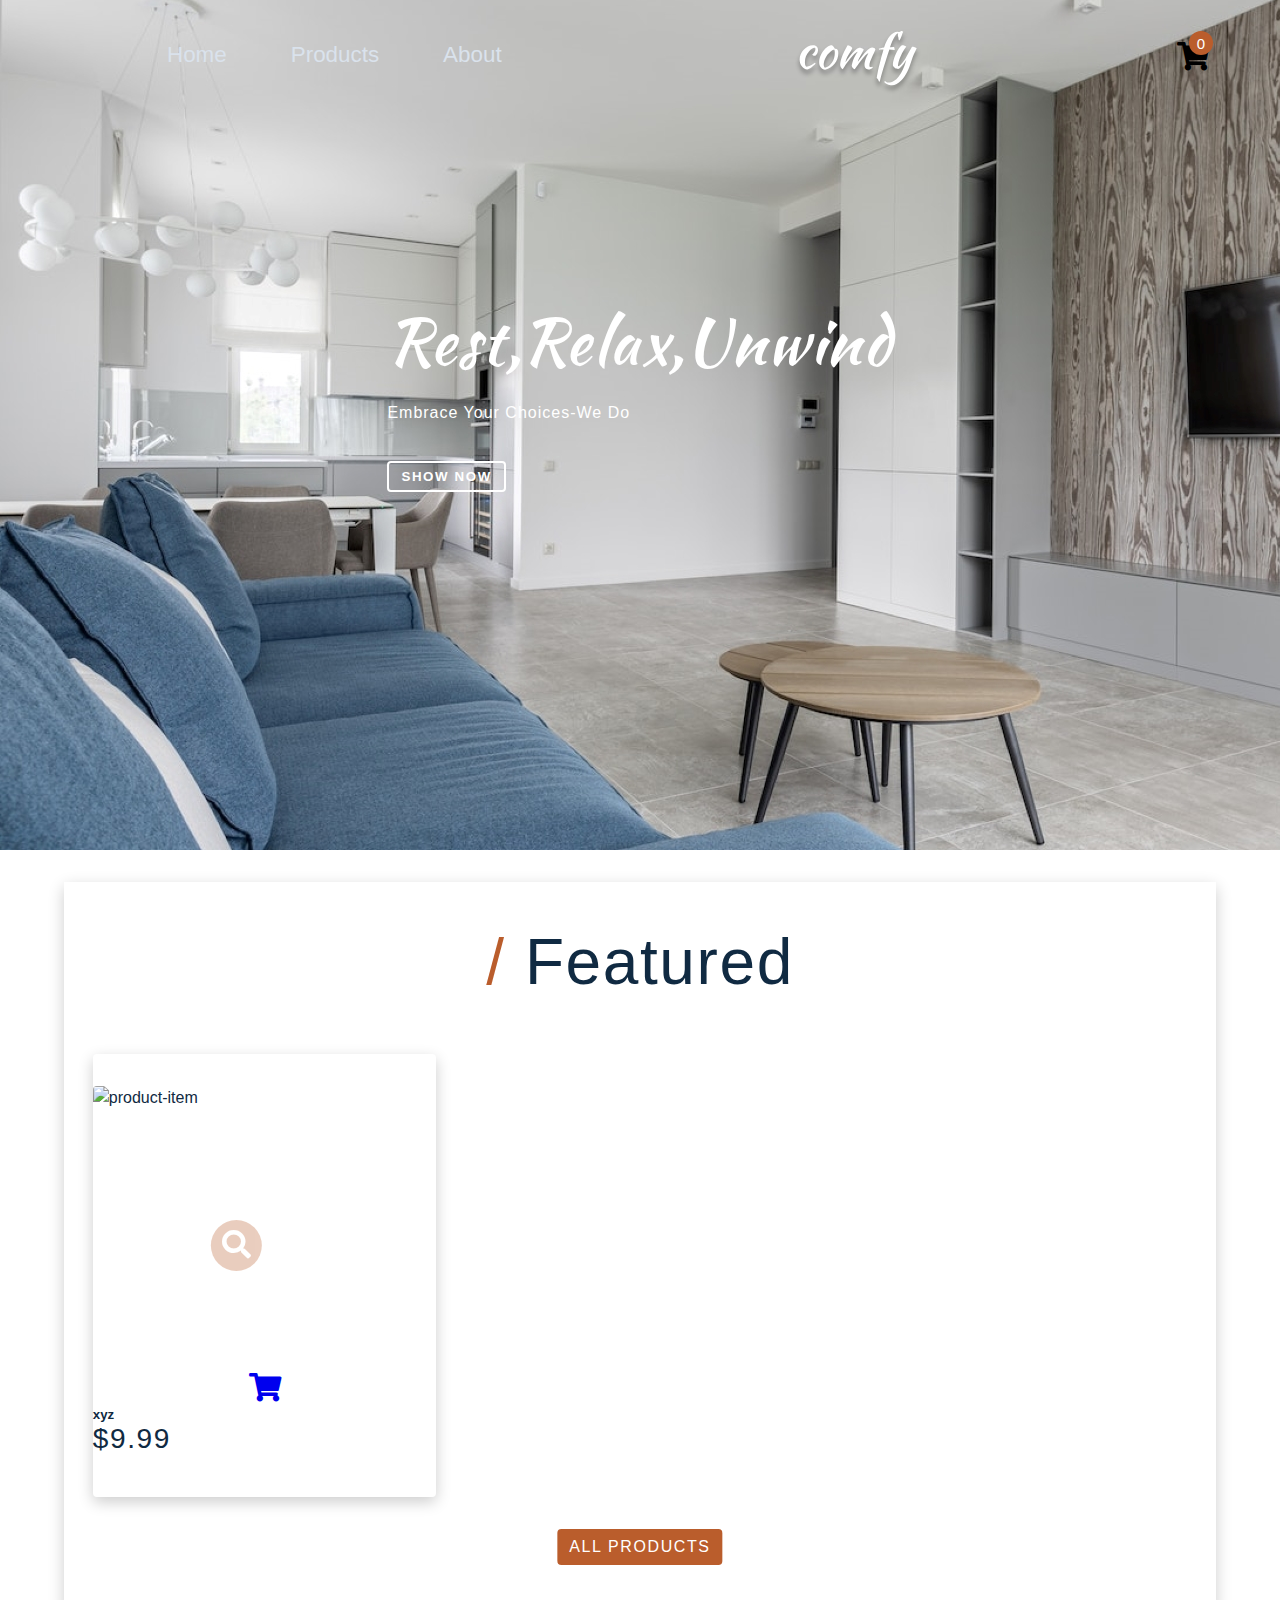
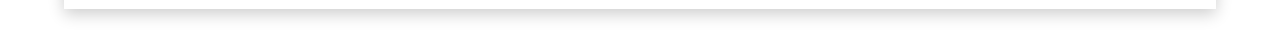
==== starter/index.html @ ae688090 "whole new repository" ====
<!DOCTYPE html>
<html lang="en">

<head>
  <meta charset="UTF-8" />
  <meta name="viewport" content="width=device-width, initial-scale=1.0" />
  <!-- font-awesome -->
  <link rel="stylesheet" href="https://cdnjs.cloudflare.com/ajax/libs/font-awesome/5.14.0/css/all.min.css" />

  <!-- styles css -->
  <link rel="stylesheet" href="styles.css" />
  <title>Home | Comfy</title>
</head>

<body>
  <!-- -------- navbar------------ -->
  <div class="navbar">
    <div class="nav-center">
      <button class="menu-btn">
        <i class="fas fa-bars icon"></i>
      </button>
      <ul class="nav-links-container">
        <li> <a class="nav-link" href="index.html">home</a></li>
        <li> <a class="nav-link" href="products.html">products</a></li>
        <li> <a class="nav-link" href="about.html">about</a></li>
      </ul>
      <img src="./images/logo-white.svg" class="comfy-logo" alt="">

      <article class="cart">
        <button class="cart-btn">
          <i class="fas fa-shopping-cart cart-icon icon"></i>
          <span class="cart-counts"> 0 </span>

        </button>
      </article>

    </div>
  </div>
  <!-----------------sidebar ------- -->

  <div class="sidebar">
    <button class="close-btn">
      <i class="fas fa-times icon"></i>
    </button>
    <ul class="sidebar-links-container">
      <li>
        <a href="index.html">
          <i class="fas fa-home icon"> </i> home
        </a>
      </li>
      <li>
        <a href="products.html">
          <i class="fas fa-couch icon"></i>products
        </a>
      </li>
      <li>
        <a href="about.html">
          <i class="fas fa-file-alt icon"></i>about
        </a>
      </li>
    </ul>
  </div>
  <!---------- hero-------------- -->
  <div class="hero">
    <section class="hero-center">
      <h1 class="hero-title">rest,relax,unwind</h1>
      <p class="hero-text">embrace your choices-we do</p>
      <button class="btn hero-btn">show now</button>
    </section>
  </div>
  <!------------ Featured ------ -->
  <div class="featured">
    <h1 class="featured-title"><span> /</span> Featured</h1>
    <div class="products-center">
      <!-- item -->
      <div class="product" id="">
        <section class="product-image-container">
          <!-- image container -->
          <img class="product-img" src="" alt="product-item">
          <a class="product-link" href="./product.html">
            <i class="fas fa-search icon"></i>
          </a>
          <a class="cart-link" href="./src/cart/addToCartDOM.js">
            <i class="fas fa-shopping-cart icon"></i>
          </a>
        </section>
        <!-- item-info -->
        <h5 class="item-name">xyz</h5>
        <h3 class="item-price">$9.99</h3>
      </div>
    </div>
    <a href="./products.html">
      <p class="btn btn-all-products"> all products</p>
    </a>
  </div>

  <!-- =========cart============== -->

  <div class="cart-items">
    <h3>cart items </h3>
    <div class="cart-items-container">
      <article class="cart-item">
        <h4 class="cart-item-name">name</h4>
        <div data-id="" class="update-item-icons">
          <i class="fas fa-chevron-up"></i>
          <span class="quantity">0</span>
          <i class="fas fa-chevron-down"></i>
        </div>
      </article>
    </div>
    <h4 class="total-price">total price: $ 200</h4>
    <h4 class="total-count">total count:10</h4>
  </div>






  <script type="module" src="index.js"></script>
</body>

</html>
---- starter/styles.css ----
@import url("https://fonts.googleapis.com/css2?family=Kaushan+Script&display=swap");
/*
=============== 
Variables
===============
*/

:root {
  /* dark shades of primary color*/
  --clr-primary-1: hsl(21, 91%, 17%);
  --clr-primary-2: hsl(21, 84%, 25%);
  --clr-primary-3: hsl(21, 81%, 29%);
  --clr-primary-4: hsl(21, 77%, 34%);
  /* primary/main color */
  --clr-primary-5: hsl(21, 62%, 45%);
  /* lighter shades of primary color */
  --clr-primary-6: hsl(21, 57%, 50%);
  --clr-primary-7: hsl(21, 65%, 59%);
  --clr-primary-8: hsl(21, 80%, 74%);
  --clr-primary-9: hsl(21, 94%, 87%);
  --clr-primary-10: hsl(21, 100%, 94%);
  /* darkest grey - used for headings */
  --clr-grey-1: #102a42;
  --clr-grey-2: hsl(211, 39%, 23%);
  --clr-grey-3: hsl(209, 34%, 30%);
  --clr-grey-4: hsl(209, 28%, 39%);
  /* grey used for paragraphs */
  --clr-grey-5: hsl(210, 22%, 49%);
  --clr-grey-6: hsl(209, 23%, 60%);
  --clr-grey-7: hsl(211, 27%, 70%);
  --clr-grey-8: hsl(210, 31%, 80%);
  --clr-grey-9: hsl(212, 33%, 89%);
  --clr-grey-10: hsl(210, 36%, 96%);
  --clr-white: #fff;
  --clr-red-dark: hsl(360, 67%, 44%);
  --clr-red-light: hsl(360, 71%, 66%);
  --clr-green-dark: hsl(125, 67%, 44%);
  --clr-green-light: hsl(125, 71%, 66%);
  --clr-black: #222;

  --transition: all 0.3s linear;
  --spacing: 0.1rem;
  --radius: 0.25rem;
  --light-shadow: 0 5px 15px rgba(0, 0, 0, 0.1);
  --dark-shadow: 0 5px 15px rgba(0, 0, 0, 0.2);
  --max-width: 1170px;
  --fixed-width: 620px;
}
/*
=============== 
Global Styles
===============
*/

*,
::after,
::before {
  margin: 0;
  padding: 0;
  box-sizing: border-box;
}
body {
  font-family: -apple-system, BlinkMacSystemFont, "Segoe UI", Roboto, Oxygen,
    Ubuntu, Cantarell, "Open Sans", "Helvetica Neue", sans-serif;
  background: var(--clr-white);
  color: var(--clr-grey-1);
  line-height: 1.5;
  font-size: 0.875rem;
}
ul {
  list-style-type: none;
}
a {
  text-decoration: none;
}
h1,
h2,
h3,
h4 {
  letter-spacing: var(--spacing);
  text-transform: capitalize;
  line-height: 1.25;
  margin-bottom: 0.75rem;
  font-weight: 400;
}
h1 {
  font-size: 3rem;
}
h2 {
  font-size: 2rem;
}
h3 {
  font-size: 1.25rem;
}
h4 {
  font-size: 0.875rem;
}
p {
  margin-bottom: 1.25rem;
  color: var(--clr-grey-5);
}
@media screen and (min-width: 800px) {
  h1 {
    font-size: 4rem;
  }
  h2 {
    font-size: 2.5rem;
  }
  h3 {
    font-size: 1.75rem;
  }
  h4 {
    font-size: 1rem;
  }
  body {
    font-size: 1rem;
  }
  h1,
  h2,
  h3,
  h4 {
    line-height: 1;
  }
}
.img {
  width: 100%;
  display: block;
}
.text-slanted {
  font-family: "Kaushan Script", cursive;
}
.section-center {
  width: 90vw;
  max-width: var(--max-width);
  margin: 0 auto;
}
.section {
  padding: 5rem 0;
}
.btn {
  background: var(--clr-primary-5);
  color: var(--clr-white);
  border-radius: var(--radius);
  padding: 0.375rem 0.75rem;
  text-transform: uppercase;
  letter-spacing: var(--spacing);
  display: inline-block;
  transition: var(--transition);
  border-color: transparent;
  cursor: pointer;
}
.btn:hover {
  background: var(--clr-primary-7);
  color: var(--clr-black);
}
/* ========== navbar========= */
.nav-center {
  max-width: 1170px;
  margin: 0 auto;
  padding: 1rem 2rem;
  display: flex;
  justify-content: space-between;
  align-items: center;
  background: transparent;
}
.nav-links-container {
  display: none;
}
.nav-link:hover{
  color: var(--clr-grey-4);
}
.icon {
  font-size: 1.8rem;
}
.menu-btn {
  border: transparent;
  padding: 0.25rem 1rem;
  border-radius: 35%;
  background-color: var(--clr-primary-5);
  color: var(--clr-white);
  
}
.menu-btn:hover {
  cursor: pointer;
  background-color: var(--clr-primary-2);
  transition: var(--transition);
}
.cart {
  position: relative;
  cursor: pointer;
  padding-right: 1rem;
}
.cart-counts {
  display: grid;
  place-items: center;
  font-size: 15px;
  width: 1.5rem;
  height: 1.5rem;
  border-radius: 50%;
  background-color: var(--clr-primary-5);
  color: var(--clr-white);
  position: absolute;
  top: 0;
  transform: translate(50%, -50%);
}
.cart-icon{
  position: absolute;
  top: 0;
}
.cart-btn {
  border: none;
  background-color: transparent;
}
.cart-btn:hover{
  cursor: pointer;

}
@media screen and (min-width: 768px) {
  .menu-btn {
    display: none;
  }
  .nav-links-container {
    display: flex;
    margin-left: 3rem;
  }
  .nav-link {
    color: var(--clr-grey-9);
    text-transform: capitalize;
    padding: 0 2rem;
    font-size: 1.4rem;
    font-weight: 500;
  }
}

/* ============  sidebar ============ */
.sidebar {
  position: absolute;
  background-color: var(--clr-grey-9);
  display: grid;
  grid-template-rows: auto 1fr;
  top: 2rem;
  left: 1.5rem;
  width: 90%;
  height: 90%;
  height: 0;
  overflow: hidden;
  transition: var(--transition);
}
.show-sidebar {
  height: 90%;
  transition: var(--transition);
}
.close-btn {
  justify-self: flex-end;
  margin: 2rem;
  border: none;
  background-color: transparent;
  cursor: pointer;
}
.close-btn:hover {
  color: red;
}
.sidebar-links-container {
  padding: 5rem;
}

.sidebar-links-container i {
  width: 5rem;
  color: var(--clr-white);
  padding: 1rem;
  color: var(--clr-primary-5);
}
.sidebar-links-container a {
  text-transform: capitalize;
  font-size: 1.5rem;
  color: var(--clr-primary-6);
}
/* ============== cart ============= */
.cart-items{
  position: absolute;
  top: 5rem;
  right: 1rem;
  background-color: var(--clr-grey-9);
  transform: translateX(120%);
  transition: var(--transition);
  
}
.open-cart-items{
  transform: translateX(0%);
}
.cart-items-container{
  width: 250px;
  height: 380px;
  overflow: scroll;

}
.cart-items h3, h4{
  font-family: "Kaushan Script", cursive;
  text-align: center;
  padding: 0.5rem 0;

}
.cart-item{
  padding: 5px ;
  display: flex;
  justify-content: space-between;
  border-radius:var(--radius) ;
  background-color: white;
  align-items: center;
  margin: 8px;
}
.cart-item-name{
  margin-bottom: 0;
}
.update-item-icons{
  display: flex;
  flex-direction: column;
  align-items: center;
  cursor: pointer;
}
.total-price,total-counts{

}









/* ==========  hero============= */
.hero {
  height: 100vh;
  width: 100%;
  margin-top: -10rem;
  z-index: -1;
  background-image: url(./images/main-bcg3.jpg);
  object-fit: cover;
  display: grid;
  place-items: center;
}
.hero-title {
  font-family: "Kaushan Script", cursive;
  color: var(--clr-white);
}
.hero-text {
  font-size: 1rem;
  padding: 1rem 0;
  text-transform: capitalize;
  color: var(--clr-white);
  letter-spacing: 1px;
}
.hero-btn {
  background-color: white;
  color: var(--clr-white);
  font-weight: 600;
  border: 2px solid var(--clr-white);
  background-color: transparent;
}
/* ============ featured products======== */

.featured {
  width: 90%;
  margin: 2rem auto;
  box-shadow: var(--dark-shadow);
  padding-bottom: 5rem;
}

.featured-title {
  text-align: center;
  padding: 3rem 0 1rem 0;
}
.featured-title span {
  color: var(--clr-primary-5);
}
.btn-all-products {
  display: inline-block;
  position: absolute;
  left: 50%;
  transform: translateX(-50%);
}

/* ============= all products ============= */
.all-products-page {
  max-width: 1170px;
  margin: 0 auto;
  /* border: solid; */
}
.page-title {
  text-align: center;
  padding: 2rem 0;
  background-color: var(--clr-grey-9);
}
.search {
  margin: 1rem 2rem;
  height: 1.6rem;
  width: 12rem;
  padding-left: 0.5rem;
  border: 1px solid var(--clr-grey-9);
}
.company-container {
  padding: 2rem;
}
.company-name {
  font-size: 1rem;
  text-transform: capitalize;
  color: var(--clr-grey-4);
}
.company-name:hover {
  box-shadow: var(--dark-shadow);
}
.price-bar-container {
  padding: 0 2rem;
}
.price {
  font-weight: 600;
}
.price-bar {
  width: 10rem;
  height: 5px;
  background-color: var(--clr-primary-5);
  border: 2px solid var(--clr-primary-5);
}
.value {
  font-size: 1.2rem;
}

/* ========= product-center============= */
.products-center {
  max-width: 95%;
  margin: 0 auto;
  padding: 2rem 0;
}
@media screen and (min-width: 768px) {
  .products-center {
    display: grid;
    grid-template-columns: repeat(2, 1fr);
    gap: 2rem;
    
  }
}
@media screen and (min-width: 900px) {
  .products-center {
    grid-template-columns: repeat(3, 1fr);
  }
}
.product {
  box-shadow: var(--dark-shadow);
  border-radius: var(--radius);
  /* margin: 2rem 0; */
}
.product-image-container {
  position: relative;
  display: grid;
  place-items: center;
}

.product-link {
  transform: translateX(-55%);
}
.add-to-cart {
  transform: translateX(55%);
}
.product-link,
.add-to-cart {
  position: absolute;
  background-color: var(--clr-primary-5);
  color: white;
  width: 3.2rem;
  height: 3.2rem;
  border-radius: 50%;
  display: grid;
  place-items: center;
  opacity: 30%;
}
.product-link:hover {
  opacity: 100%;
  transition: var(--transition);
}
.add-to-cart:hover {
  opacity: 100%;
  transition: var(--transition);
}
.product-img {
  width: 100%;
  height: 18rem;
  object-fit: cover;
  border-radius: var(--radius);
}
.product-name {
  text-align: center;
  padding: 1rem 0 0.5rem 0;
  color: var(--clr-grey-5);
}
.product-price {
  text-align: center;
  padding-bottom: 1rem;
  font-weight: 500;
}

/* ===================== single product page ================= */
.product{
padding: 2rem 0;
}
.product-image{
  width: 50%;
  display: block;
  margin: 2rem auto;
}
.product-text{
  width: 70%;
  text-align: justify;
  margin: 0 auto;
  text-transform:capitalize;
}
.add-to-cart-btn{
  display: block;
margin: 2rem auto;
}
.color-container{
width: 15rem;
height: 3rem;
margin: 0 auto;
display: flex;
justify-content: center;

}
.color{
  display: inline-block;
  width:1.7rem;
  height: 1.7rem;
  border-radius: 50%;
  margin:0 1rem;
  border:1px solid ;
}
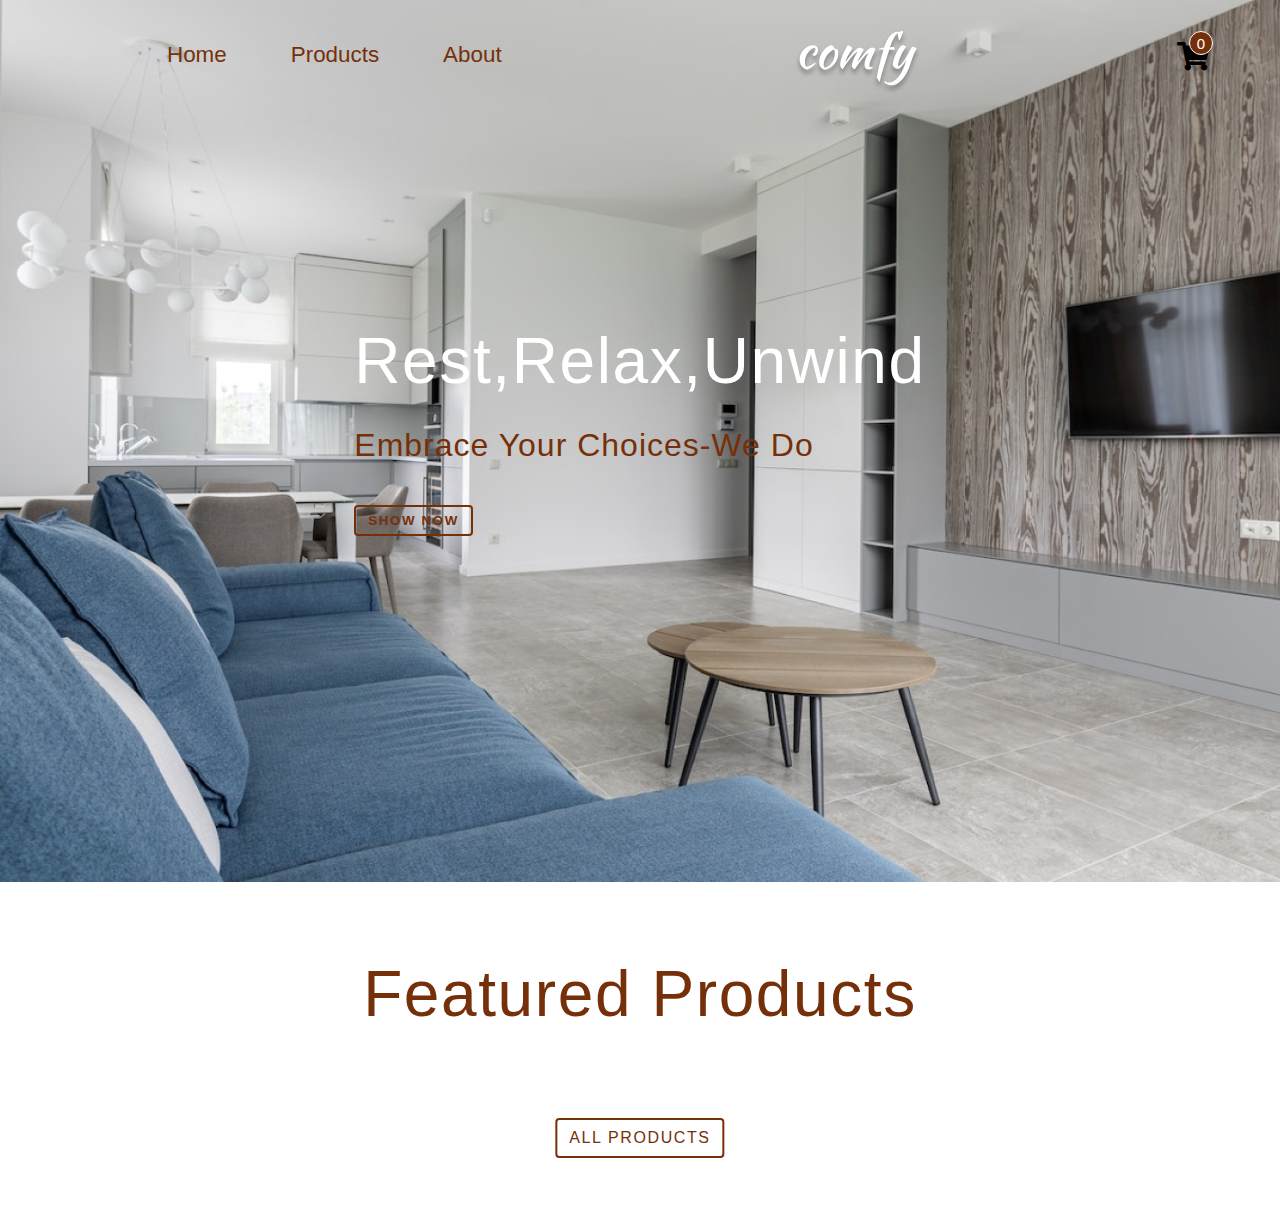
==== commit 62a7e0bf: "css" ====
--- a/starter/index.html
+++ b/starter/index.html
@@ -20,20 +20,18 @@
         <i class="fas fa-bars icon"></i>
       </button>
       <ul class="nav-links-container">
-        <li> <a class="nav-link" href="index.html">home</a></li>
-        <li> <a class="nav-link" href="products.html">products</a></li>
-        <li> <a class="nav-link" href="about.html">about</a></li>
+        <li><a class="nav-link" href="index.html">home</a></li>
+        <li><a class="nav-link" href="products.html">products</a></li>
+        <li><a class="nav-link" href="about.html">about</a></li>
       </ul>
-      <img src="./images/logo-white.svg" class="comfy-logo" alt="">
+      <img src="./images/logo-white.svg" class="comfy-logo" alt="" />
 
       <article class="cart">
         <button class="cart-btn">
           <i class="fas fa-shopping-cart cart-icon icon"></i>
           <span class="cart-counts"> 0 </span>
-
         </button>
       </article>
-
     </div>
   </div>
   <!-----------------sidebar ------- -->
@@ -44,9 +42,7 @@
     </button>
     <ul class="sidebar-links-container">
       <li>
-        <a href="index.html">
-          <i class="fas fa-home icon"> </i> home
-        </a>
+        <a href="index.html"> <i class="fas fa-home icon"> </i> home </a>
       </li>
       <li>
         <a href="products.html">
@@ -54,9 +50,7 @@
         </a>
       </li>
       <li>
-        <a href="about.html">
-          <i class="fas fa-file-alt icon"></i>about
-        </a>
+        <a href="about.html"> <i class="fas fa-file-alt icon"></i>about </a>
       </li>
     </ul>
   </div>
@@ -70,34 +64,34 @@
   </div>
   <!------------ Featured ------ -->
   <div class="featured">
-    <h1 class="featured-title"><span> /</span> Featured</h1>
+    <h1 class="featured-title"> Featured Products</h1>
     <div class="products-center">
       <!-- item -->
-      <div class="product" id="">
+      <!-- <div class="product" id="">
         <section class="product-image-container">
-          <!-- image container -->
-          <img class="product-img" src="" alt="product-item">
+          <--- image container -->
+      <!-- <img class="product-img" src="" alt="product-item">
           <a class="product-link" href="./product.html">
             <i class="fas fa-search icon"></i>
           </a>
           <a class="cart-link" href="./src/cart/addToCartDOM.js">
             <i class="fas fa-shopping-cart icon"></i>
           </a>
-        </section>
-        <!-- item-info -->
-        <h5 class="item-name">xyz</h5>
+        </section> -->
+      <!-- item-info -->
+      <!-- <h5 class="item-name">xyz</h5>
         <h3 class="item-price">$9.99</h3>
-      </div>
+      </div> -->
     </div>
     <a href="./products.html">
-      <p class="btn btn-all-products"> all products</p>
+      <p class="btn btn-all-products">all products</p>
     </a>
   </div>
 
   <!-- =========cart============== -->
 
   <div class="cart-items">
-    <h3>cart items </h3>
+    <h3>cart items</h3>
     <div class="cart-items-container">
       <article class="cart-item">
         <h4 class="cart-item-name">name</h4>
@@ -112,11 +106,6 @@
     <h4 class="total-count">total count:10</h4>
   </div>
 
-
-
-
-
-
   <script type="module" src="index.js"></script>
 </body>
 
--- a/starter/styles.css
+++ b/starter/styles.css
@@ -66,6 +66,7 @@
   color: var(--clr-grey-1);
   line-height: 1.5;
   font-size: 0.875rem;
+  overflow-x: hidden;
 }
 ul {
   list-style-type: none;
@@ -138,22 +139,37 @@
   padding: 5rem 0;
 }
 .btn {
-  background: var(--clr-primary-5);
-  color: var(--clr-white);
+  background: transparent;
+  color: var(--clr-primary-2);
+  border: 2px solid var(--clr-primary-2);
   border-radius: var(--radius);
   padding: 0.375rem 0.75rem;
   text-transform: uppercase;
   letter-spacing: var(--spacing);
   display: inline-block;
   transition: var(--transition);
-  border-color: transparent;
   cursor: pointer;
+  font-weight: 500;
 }
 .btn:hover {
-  background: var(--clr-primary-7);
-  color: var(--clr-black);
+  background: var(--clr-primary-2);
+  color: var(--clr-white);
 }
 /* ========== navbar========= */
+
+.navbar {
+  width: 100%;
+  z-index: 2;
+}
+.fixed-navbar {
+  position: sticky;
+  top: 0;
+  background-color: var(--clr-primary-3)
+}
+.fixed-navbar .nav-link{
+  color:var(--clr-white);
+}
+
 .nav-center {
   max-width: 1170px;
   margin: 0 auto;
@@ -166,8 +182,8 @@
 .nav-links-container {
   display: none;
 }
-.nav-link:hover{
-  color: var(--clr-grey-4);
+.nav-link:hover {
+  color: var(--clr-grey-9);
 }
 .icon {
   font-size: 1.8rem;
@@ -176,9 +192,8 @@
   border: transparent;
   padding: 0.25rem 1rem;
   border-radius: 35%;
-  background-color: var(--clr-primary-5);
+  background-color: var(--clr-primary-3);
   color: var(--clr-white);
-  
 }
 .menu-btn:hover {
   cursor: pointer;
@@ -189,6 +204,7 @@
   position: relative;
   cursor: pointer;
   padding-right: 1rem;
+  
 }
 .cart-counts {
   display: grid;
@@ -197,13 +213,14 @@
   width: 1.5rem;
   height: 1.5rem;
   border-radius: 50%;
-  background-color: var(--clr-primary-5);
+  border: 1px solid var(--clr-white);
+  background-color: var(--clr-primary-2);
   color: var(--clr-white);
   position: absolute;
   top: 0;
   transform: translate(50%, -50%);
 }
-.cart-icon{
+.cart-icon {
   position: absolute;
   top: 0;
 }
@@ -211,9 +228,8 @@
   border: none;
   background-color: transparent;
 }
-.cart-btn:hover{
+.cart-btn:hover {
   cursor: pointer;
-
 }
 @media screen and (min-width: 768px) {
   .menu-btn {
@@ -224,11 +240,11 @@
     margin-left: 3rem;
   }
   .nav-link {
-    color: var(--clr-grey-9);
+    color: var(--clr-primary-2);
     text-transform: capitalize;
     padding: 0 2rem;
     font-size: 1.4rem;
-    font-weight: 500;
+    font-weight: 400;
   }
 }
 
@@ -276,87 +292,90 @@
   color: var(--clr-primary-6);
 }
 /* ============== cart ============= */
-.cart-items{
-  position: absolute;
+.cart-items {
+  position: fixed;
   top: 5rem;
   right: 1rem;
-  background-color: var(--clr-grey-9);
+  background-color: var(--clr-primary-7);
+  transition: var(--transition);
+  /* height: 0;
+  overflow: hidden; */
   transform: translateX(120%);
-  transition: var(--transition);
-  
-}
-.open-cart-items{
-  transform: translateX(0%);
-}
-.cart-items-container{
+}
+.open-cart-items {
+  /* height: 100%; */
+  transform: translateX(0);
+}
+.cart-items-container {
   width: 250px;
   height: 380px;
-  overflow: scroll;
-
-}
-.cart-items h3, h4{
-  font-family: "Kaushan Script", cursive;
+  overflow-y: auto;
+}
+.cart-items h3,
+h4 {
+  padding-top: 2rem;
+  font-family:system-ui, -apple-system, BlinkMacSystemFont, 'Segoe UI', Roboto, Oxygen, Ubuntu, Cantarell, 'Open Sans', 'Helvetica Neue', sans-serif;
   text-align: center;
-  padding: 0.5rem 0;
-
-}
-.cart-item{
-  padding: 5px ;
+  /* padding: 0.5rem 0; */
+}
+.cart-item {
+  padding:5px 10px;
   display: flex;
   justify-content: space-between;
-  border-radius:var(--radius) ;
+  border-radius: var(--radius);
   background-color: white;
   align-items: center;
   margin: 8px;
 }
-.cart-item-name{
+.cart-item-name {
+  
   margin-bottom: 0;
-}
-.update-item-icons{
+  color: var(--clr-primary-4);
+}
+.update-item-icons {
   display: flex;
+  color: var(--clr-primary-4);
   flex-direction: column;
   align-items: center;
   cursor: pointer;
 }
-.total-price,total-counts{
-
-}
-
-
-
-
-
-
-
-
+.total-price,
+.total-count {
+  padding: 0;
+  color: var(--clr-white)
+}
 
 /* ==========  hero============= */
 .hero {
   height: 100vh;
   width: 100%;
-  margin-top: -10rem;
+
+  margin-top: -8rem;
   z-index: -1;
   background-image: url(./images/main-bcg3.jpg);
-  object-fit: cover;
+  background-size: cover;
+  background-attachment: fixed;
   display: grid;
   place-items: center;
 }
 .hero-title {
-  font-family: "Kaushan Script", cursive;
+  font-family: Verdana, Geneva, Tahoma, sans-serif;
   color: var(--clr-white);
 }
 .hero-text {
-  font-size: 1rem;
+  font-size: 2rem;
   padding: 1rem 0;
   text-transform: capitalize;
-  color: var(--clr-white);
+  color: var(--clr-primary-2);
   letter-spacing: 1px;
 }
 .hero-btn {
-  background-color: white;
-  color: var(--clr-white);
+  color: var(--clr-primary-2);
+  background-color: var(--clr-primary-2);
+
   font-weight: 600;
-  border: 2px solid var(--clr-white);
+  border: 2px solid var(--clr-primary-2);
+
   background-color: transparent;
 }
 /* ============ featured products======== */
@@ -364,16 +383,14 @@
 .featured {
   width: 90%;
   margin: 2rem auto;
-  box-shadow: var(--dark-shadow);
+  /* box-shadow: var(--dark-shadow); */
   padding-bottom: 5rem;
 }
 
 .featured-title {
   text-align: center;
+  color: var(--clr-primary-2);
   padding: 3rem 0 1rem 0;
-}
-.featured-title span {
-  color: var(--clr-primary-5);
 }
 .btn-all-products {
   display: inline-block;
@@ -390,21 +407,31 @@
 }
 .page-title {
   text-align: center;
-  padding: 2rem 0;
-  background-color: var(--clr-grey-9);
+  padding: 1.5rem 0;
+  color: white;
+  background-color: var(--clr-primary-2);
 }
 .search {
   margin: 1rem 2rem;
   height: 1.6rem;
   width: 12rem;
-  padding-left: 0.5rem;
+  padding-left: 1rem;
   border: 1px solid var(--clr-grey-9);
+}
+/* .search:focus{
+  border: 0.2px solid red;
+} */
+.search-types {
+  display: flex;
+  justify-content: space-around;
+  align-items: center;
 }
 .company-container {
   padding: 2rem;
 }
 .company-name {
   font-size: 1rem;
+  padding: 0 1rem;
   text-transform: capitalize;
   color: var(--clr-grey-4);
 }
@@ -412,16 +439,16 @@
   box-shadow: var(--dark-shadow);
 }
 .price-bar-container {
-  padding: 0 2rem;
+  padding: 2rem;
 }
 .price {
   font-weight: 600;
 }
 .price-bar {
-  width: 10rem;
-  height: 5px;
-  background-color: var(--clr-primary-5);
-  border: 2px solid var(--clr-primary-5);
+  width: 5rem;
+  height: 3px;
+  /* background-color: var(--clr-primary-5); */
+  /* border: 2px solid var(--clr-primary-5); */
 }
 .value {
   font-size: 1.2rem;
@@ -438,7 +465,6 @@
     display: grid;
     grid-template-columns: repeat(2, 1fr);
     gap: 2rem;
-    
   }
 }
 @media screen and (min-width: 900px) {
@@ -447,9 +473,9 @@
   }
 }
 .product {
-  box-shadow: var(--dark-shadow);
+  max-width: 1170px;
+  margin: 0 auto;
   border-radius: var(--radius);
-  /* margin: 2rem 0; */
 }
 .product-image-container {
   position: relative;
@@ -501,37 +527,34 @@
 }
 
 /* ===================== single product page ================= */
-.product{
-padding: 2rem 0;
-}
-.product-image{
+
+.product-image {
   width: 50%;
   display: block;
   margin: 2rem auto;
 }
-.product-text{
+.product-text {
   width: 70%;
   text-align: justify;
   margin: 0 auto;
-  text-transform:capitalize;
-}
-.add-to-cart-btn{
+  text-transform: capitalize;
+}
+.add-to-cart-btn {
   display: block;
-margin: 2rem auto;
-}
-.color-container{
-width: 15rem;
-height: 3rem;
-margin: 0 auto;
-display: flex;
-justify-content: center;
-
-}
-.color{
+  margin: 2rem auto;
+}
+.color-container {
+  width: 15rem;
+  height: 3rem;
+  margin: 0 auto;
+  display: flex;
+  justify-content: center;
+}
+.color {
   display: inline-block;
-  width:1.7rem;
+  width: 1.7rem;
   height: 1.7rem;
   border-radius: 50%;
-  margin:0 1rem;
-  border:1px solid ;
-}+  margin: 0 1rem;
+  border: 1px solid;
+}
